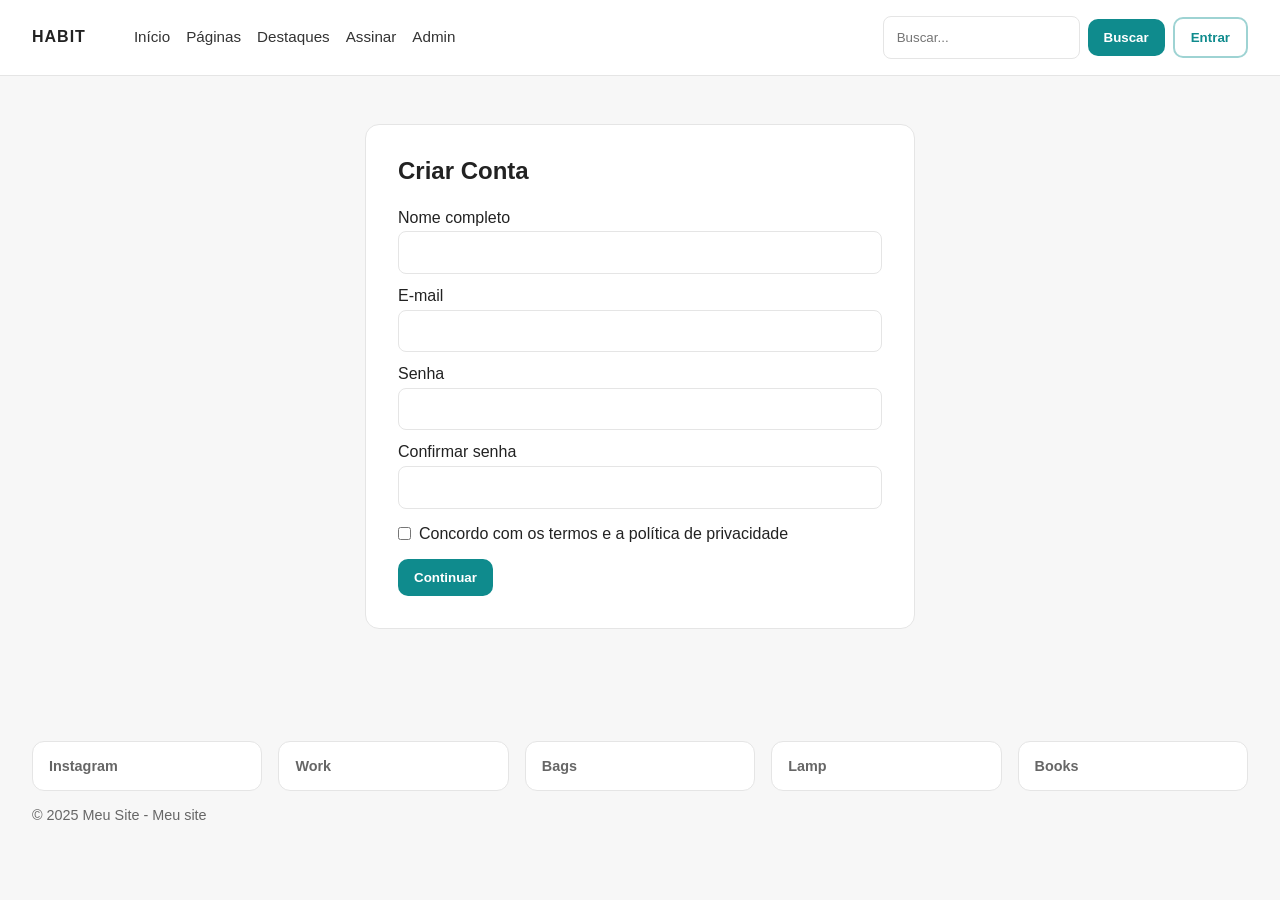
==== cadastro.html @ 29a16013 "Antony B Nunes - 826173399" ====
<!DOCTYPE html>
<html lang="pt-BR">
<head>
<meta charset="UTF-8">
<meta name="viewport" content="width=device-width, initial-scale=1.0">
<title>cadastro.html</title>
<link rel="stylesheet" href="css/styles.css">
</head>
<body>
<header>
<div class="container topbar">
<div class="logo-nav">
<div class="logo">HABIT</div><div id="usuario-logado" style="margin-left:1rem;color:#0f8b8d;font-weight:bold;"></div>
<nav>
<ul>

<li><a href="index.html">Início</a></li>
<li><a href="categoria.html">Páginas</a></li>
<li><a href="dashboard.html">Destaques</a></li>
<li><a href="newsletter.html">Assinar</a></li>
<li><a href="usuarios.html">Admin</a></li>

</ul>
</nav>
</div>
<div class="search-area">
<input placeholder="Buscar..." aria-label="Buscar">
<button class="btn btn-primary">Buscar</button>
<button class="btn btn-outline">Entrar</button>
</div>
</div>
</header>

<main class="container">

<section class="auth-card">
<h1>Criar Conta</h1>
<label>Nome completo</label>
<input type="text" id="nome">
<label>E-mail</label>
<input type="email">
<label>Senha</label>
<input type="password">
<label>Confirmar senha</label>
<input type="password">
<div class="checkbox">
<input type="checkbox" style="width:auto;">
<span>Concordo com os termos e a política de privacidade</span>
</div>
<button class="btn btn-primary" style="margin-top:1rem;" onclick="salvarCadastro(event)">Continuar</button>
</section>

</main>

<footer class="container">
<div class="footer-links">
<div class="footer-card">Instagram</div>
<div class="footer-card">Work</div>
<div class="footer-card">Bags</div>
<div class="footer-card">Lamp</div>
<div class="footer-card">Books</div>
</div>
<p style="margin-top:1rem;">© 2025 Meu Site - Meu site</p>
</footer>
<script src="js/app.js"></script>
</body>
</html>
---- css/styles.css ----
:root{
--primary:#0f8b8d;
--primary-light:#dff5f5;
--bg:#f7f7f7;
--white:#fff;
--border:#e5e5e5;
--text:#222;
}
*{margin:0;padding:0;box-sizing:border-box}
body{
font-family:Arial,sans-serif;
background:var(--bg);
color:var(--text);
}
.container{
width:min(1280px,95%);
margin:auto;
}
header{
background:#fff;
border-bottom:1px solid var(--border);
padding:1rem 0;
}
.topbar{
display:flex;
justify-content:space-between;
align-items:center;
flex-wrap:wrap;
gap:1rem;
}
.logo-nav{
display:flex;
align-items:center;
gap:1rem;
}
.logo{
font-weight:700;
letter-spacing:1px;
}
nav ul{
display:flex;
list-style:none;
gap:1rem;
}
nav a{
text-decoration:none;
color:#333;
font-size:.95rem;
}
.search-area{
display:flex;
gap:.5rem;
align-items:center;
}
input{
padding:.8rem;
border:1px solid var(--border);
border-radius:8px;
width:100%;
}
.btn{
padding:.7rem 1rem;
border-radius:10px;
cursor:pointer;
font-weight:600;
}
.btn-primary{
background:var(--primary);
color:#fff;
border:none;
}
.btn-outline{
background:#fff;
border:2px solid #9ed3d3;
color:var(--primary);
}
.btn-outline:hover,.btn-primary:hover{
opacity:.9;
}
.dashboard{
display:grid;
grid-template-columns:260px 1fr;
gap:1rem;
margin-top:2rem;
}
.sidebar{
background:#fff;
border:1px solid var(--border);
border-radius:14px;
padding:1.2rem;
min-height:600px;
}
.sidebar h2{
margin-bottom:1rem;
font-size:1.2rem;
}
.sidebar ul{
padding-left:1.2rem;
line-height:2;
}
.content{
display:flex;
flex-direction:column;
gap:1rem;
}
.stats{
display:grid;
grid-template-columns:repeat(4,1fr);
gap:1rem;
}
.stat{
background:#fff;
border:1px solid var(--border);
border-radius:14px;
padding:1rem;
text-align:center;
}
.stat small{
display:block;
margin-bottom:.5rem;
color:#666;
}
.panel{
background:#fff;
border:1px solid var(--border);
border-radius:14px;
padding:1rem;
}
.panel h2{
margin-bottom:1rem;
}
table{
width:100%;
border-collapse:collapse;
margin-top:1rem;
}
th,td{
padding:1rem;
border-bottom:1px solid #eee;
text-align:left;
font-size:.95rem;
}
.footer-links{
display:grid;
grid-template-columns:repeat(5,1fr);
gap:1rem;
margin-top:2rem;
}
.footer-card{
background:#fff;
border:1px solid var(--border);
padding:1rem;
border-radius:12px;
font-weight:600;
}
footer{
padding:2rem 0;
font-size:.9rem;
color:#666;
}
.hero{
display:grid;
grid-template-columns:2fr 1fr;
gap:1rem;
margin-top:2rem;
}
.hero-box,.mini-card,.post-card{
background:#fff;
border:1px solid var(--border);
border-radius:14px;
padding:1rem;
}
.grid3{
display:grid;
grid-template-columns:repeat(3,1fr);
gap:1rem;
}
.post-card{
min-height:220px;
}
.auth-card{
max-width:550px;
margin:3rem auto;
background:#fff;
padding:2rem;
border-radius:14px;
border:1px solid var(--border);
}
.auth-card h1{
margin-bottom:1.5rem;
}
.auth-card label{
display:block;
margin:.8rem 0 .3rem;
}
.checkbox{
display:flex;
align-items:center;
gap:.5rem;
margin-top:1rem;
}
@media(max-width:900px){
.dashboard,.hero{
grid-template-columns:1fr;
}
.stats,.grid3,.footer-links{
grid-template-columns:1fr 1fr;
}
}
@media(max-width:600px){
.stats,.grid3,.footer-links{
grid-template-columns:1fr;
}
nav ul{
flex-wrap:wrap;
}
.search-area{
width:100%;
}
}
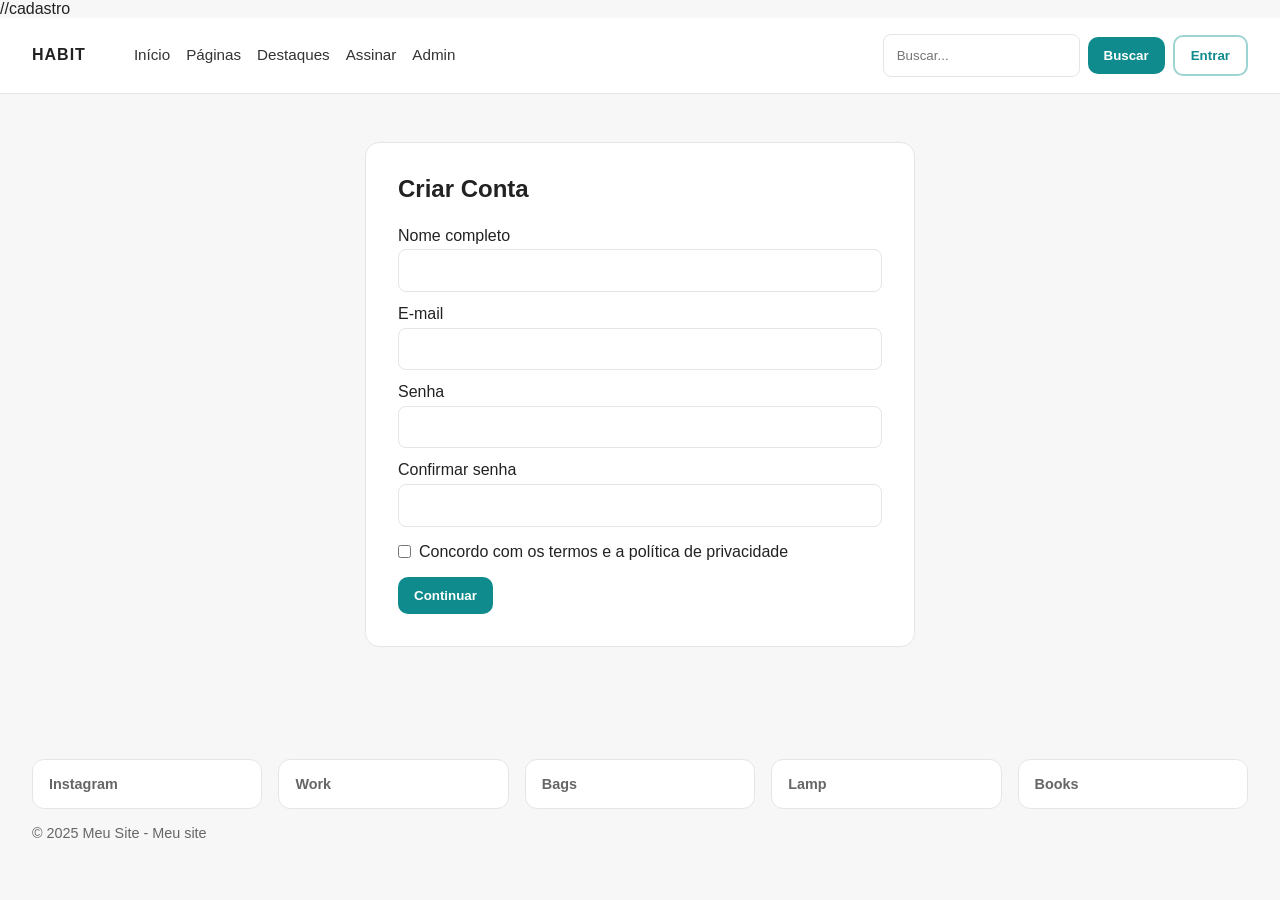
==== commit 702bd4a1: "//cadastro" ====
--- a/cadastro.html
+++ b/cadastro.html
@@ -1,3 +1,4 @@
+//cadastro
 
 <!DOCTYPE html>
 <html lang="pt-BR">
